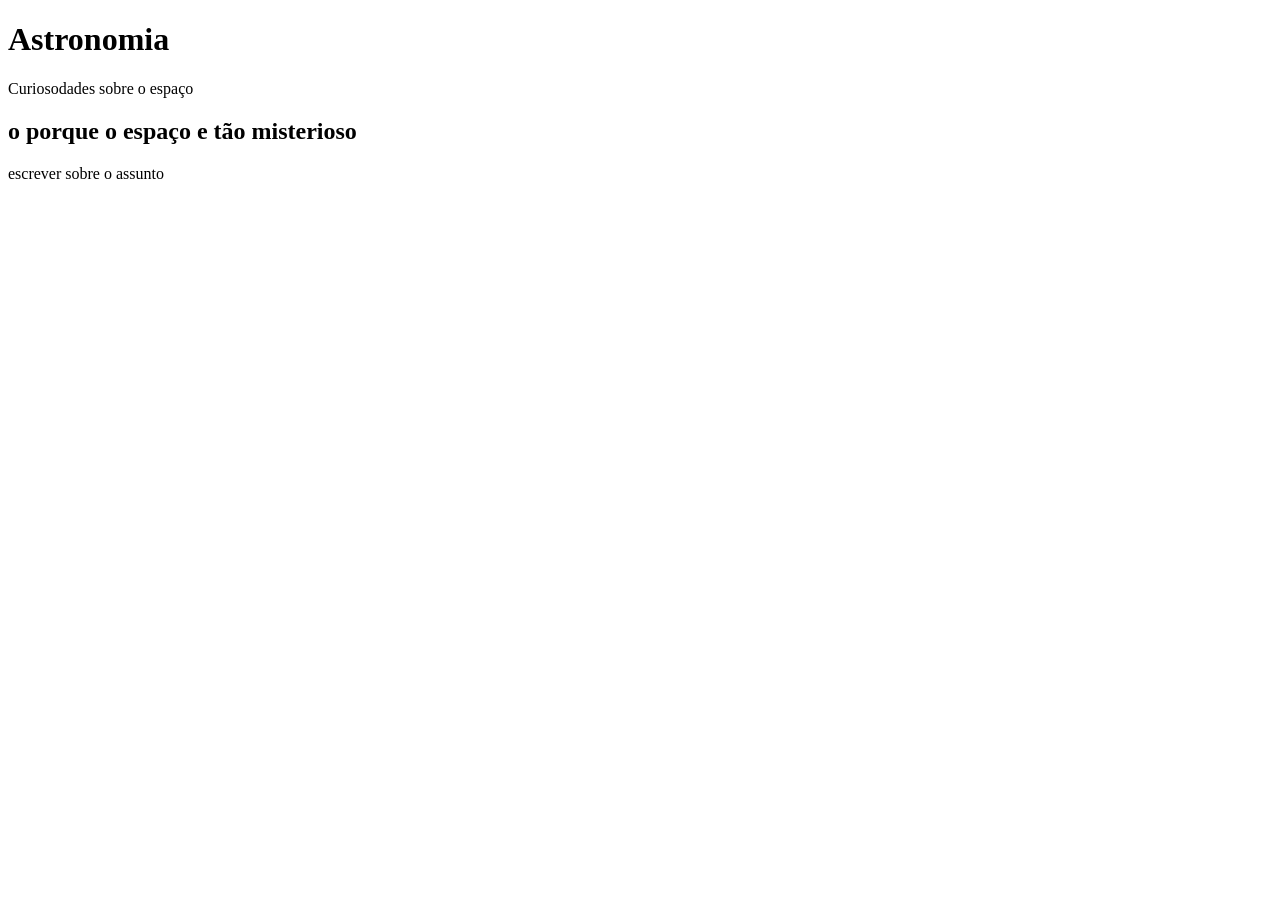
==== idex.html @ ba9029c8 "1" ====
<!DOCTYPE html>
<html lang="pt-br">
<head>
    <meta charset="UTF-8">
    <meta name="viewport" content="width=device-width, initial-scale=1.0">
    <title>Document</title>
</head>
<body>
<header>
    <h1>Astronomia</h1>
    <p>Curiosodades sobre o espaço</p>
</header>
<main>
    <h2>o porque o espaço e tão misterioso</h2>
    <p>escrever sobre o assunto</p>
</main>
</body>
</html>
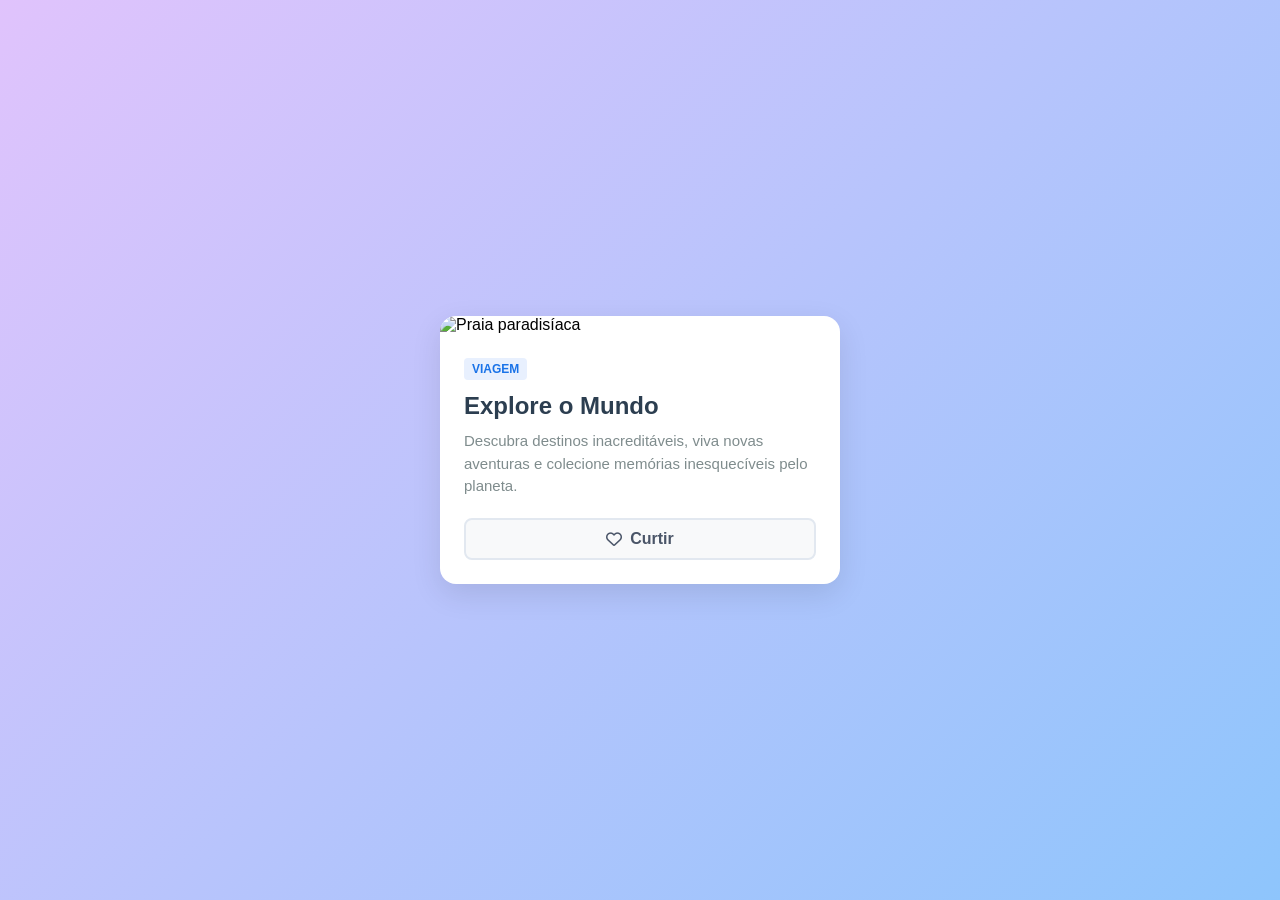
==== commit 705b339d: ".." ====
--- a/idex.html
+++ b/idex.html
@@ -1,18 +1,41 @@
 <!DOCTYPE html>
-<html lang="pt-br">
+<html lang="pt-BR">
 <head>
     <meta charset="UTF-8">
     <meta name="viewport" content="width=device-width, initial-scale=1.0">
-    <title>Document</title>
+    <title>Minha Página Incrível</title>
+    <link rel="stylesheet" href="style.css">
+    <link rel="stylesheet" href="https://cdnjs.cloudflare.com/ajax/libs/font-awesome/6.4.0/css/all.min.css">
 </head>
 <body>
-<header>
-    <h1>Astronomia</h1>
-    <p>Curiosodades sobre o espaço</p>
-</header>
-<main>
-    <h2>o porque o espaço e tão misterioso</h2>
-    <p>escrever sobre o assunto</p>
-</main>
+
+    <div class="card">
+        <img src="https://images.unsplash.com/photo-1507525428034-b723cf961d3e?auto=format&fit=crop&w=800&q=80" alt="Praia paradisíaca" class="card-image">
+        
+        <div class="card-content">
+            <span class="tag">Viagem</span>
+            <h2>Explore o Mundo</h2>
+            <p>Descubra destinos inacreditáveis, viva novas aventuras e colecione memórias inesquecíveis pelo planeta.</p>
+            
+            <button class="like-button" onclick="toggleLike()">
+                <i class="fa-regular fa-heart" id="heart-icon"></i> Curtir
+            </button>
+        </div>
+    </div>
+
+    <script>
+        function toggleLike() {
+            const button = document.querySelector('.like-button');
+            const icon = document.getElementById('heart-icon');
+            
+            button.classList.toggle('liked');
+            
+            if (button.classList.contains('liked')) {
+                icon.className = "fa-solid fa-heart";
+            } else {
+                icon.className = "fa-regular fa-heart";
+            }
+        }
+    </script>
 </body>
 </html>
--- a/style.css
+++ b/style.css
@@ -0,0 +1,108 @@
+/* Reset básico de estilos */
+* {
+    margin: 0;
+    padding: 0;
+    box-sizing: border-box;
+    font-family: 'Segoe UI', Tahoma, Geneva, Verdana, sans-serif;
+}
+
+/* Fundo da página */
+body {
+    background: linear-gradient(135deg, #e0c3fc 0%, #8ec5fc 100%);
+    display: flex;
+    justify-content: center;
+    align-items: center;
+    min-height: 100vh;
+    padding: 20px;
+}
+
+/* Container principal (Card) */
+.card {
+    background-color: #ffffff;
+    border-radius: 16px;
+    box-shadow: 0 10px 30px rgba(0, 0, 0, 0.1);
+    overflow: hidden;
+    max-width: 400px;
+    width: 100%;
+    transition: transform 0.3s ease;
+}
+
+.card:hover {
+    transform: translateY(-5px);
+}
+
+/* Imagem */
+.card-image {
+    width: 100%;
+    height: 250px;
+    object-fit: cover;
+}
+
+/* Área de texto do Card */
+.card-content {
+    padding: 24px;
+}
+
+/* Tag de categoria */
+.tag {
+    background-color: #e8f0fe;
+    color: #1a73e8;
+    font-size: 12px;
+    font-weight: bold;
+    text-transform: uppercase;
+    padding: 4px 8px;
+    border-radius: 4px;
+    display: inline-block;
+    margin-bottom: 12px;
+}
+
+h2 {
+    color: #2c3e50;
+    margin-bottom: 10px;
+    font-size: 24px;
+}
+
+p {
+    color: #7f8c8d;
+    font-size: 15px;
+    line-height: 1.5;
+    margin-bottom: 20px;
+}
+
+/* Botão de Curtir */
+.like-button {
+    background-color: #f8f9fa;
+    border: 2px solid #e2e8f0;
+    color: #4a5568;
+    padding: 10px 20px;
+    font-size: 16px;
+    font-weight: 600;
+    border-radius: 8px;
+    cursor: pointer;
+    display: flex;
+    align-items: center;
+    gap: 8px;
+    transition: all 0.2s ease;
+    width: 100%;
+    justify-content: center;
+}
+
+.like-button:hover {
+    background-color: #edf2f7;
+    border-color: #cbd5e1;
+}
+
+/* Estado do botão quando for clicado (Curtido) */
+.like-button.liked {
+    background-color: #ffe5ec;
+    border-color: #ffb3c6;
+    color: #ff4d6d;
+    animation: pulse 0.3s linear;
+}
+
+/* Animação de clique */
+@keyframes pulse {
+    0% { transform: scale(1); }
+    50% { transform: scale(1.1); }
+    100% { transform: scale(1); }
+}
